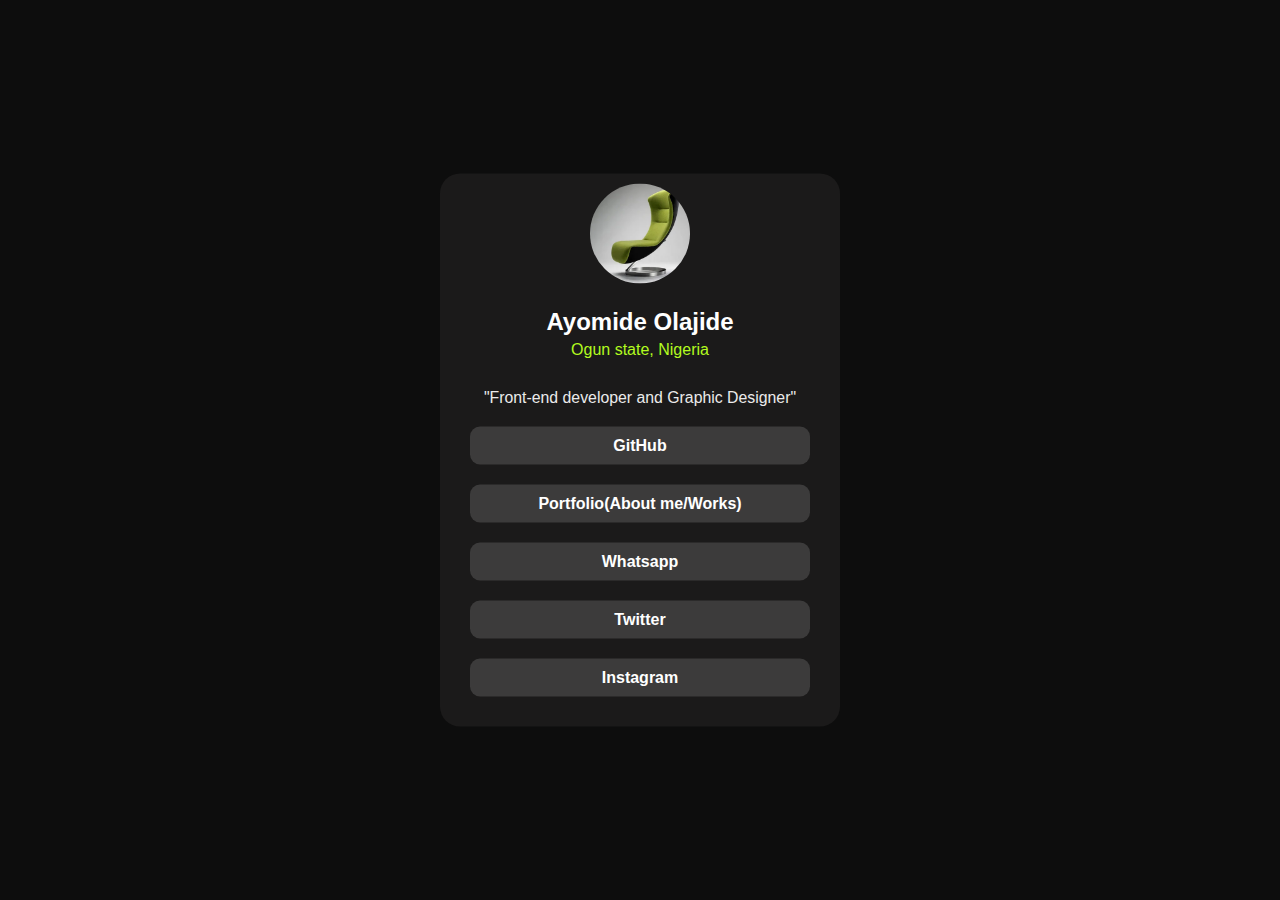
==== index.html @ 933f17f4 "port" ====
<!DOCTYPE html>
<html lang="en">
  <head>
    <meta charset="UTF-8" />
    <meta name="viewport" content="width=device-width, initial-scale=1.0" />
    <link rel="stylesheet" href="/css/styles.css" />
    <title>Social Media link</title>
  </head>
  <body>
    <div class="card">
      <!-- <div class="mood"><label class="switch">
        <span class="sun"><svg xmlns="http://www.w3.org/2000/svg" viewBox="0 0 24 24"><g fill="#ffd43b"><circle r="5" cy="12" cx="12"></circle><path d="m21 13h-1a1 1 0 0 1 0-2h1a1 1 0 0 1 0 2zm-17 0h-1a1 1 0 0 1 0-2h1a1 1 0 0 1 0 2zm13.66-5.66a1 1 0 0 1 -.66-.29 1 1 0 0 1 0-1.41l.71-.71a1 1 0 1 1 1.41 1.41l-.71.71a1 1 0 0 1 -.75.29zm-12.02 12.02a1 1 0 0 1 -.71-.29 1 1 0 0 1 0-1.41l.71-.66a1 1 0 0 1 1.41 1.41l-.71.71a1 1 0 0 1 -.7.24zm6.36-14.36a1 1 0 0 1 -1-1v-1a1 1 0 0 1 2 0v1a1 1 0 0 1 -1 1zm0 17a1 1 0 0 1 -1-1v-1a1 1 0 0 1 2 0v1a1 1 0 0 1 -1 1zm-5.66-14.66a1 1 0 0 1 -.7-.29l-.71-.71a1 1 0 0 1 1.41-1.41l.71.71a1 1 0 0 1 0 1.41 1 1 0 0 1 -.71.29zm12.02 12.02a1 1 0 0 1 -.7-.29l-.66-.71a1 1 0 0 1 1.36-1.36l.71.71a1 1 0 0 1 0 1.41 1 1 0 0 1 -.71.24z"></path></g></svg></span>
        <span class="moon"><svg xmlns="http://www.w3.org/2000/svg" viewBox="0 0 384 512"><path d="m223.5 32c-123.5 0-223.5 100.3-223.5 224s100 224 223.5 224c60.6 0 115.5-24.2 155.8-63.4 5-4.9 6.3-12.5 3.1-18.7s-10.1-9.7-17-8.5c-9.8 1.7-19.8 2.6-30.1 2.6-96.9 0-175.5-78.8-175.5-176 0-65.8 36-123.1 89.3-153.3 6.1-3.5 9.2-10.5 7.7-17.3s-7.3-11.9-14.3-12.5c-6.3-.5-12.6-.8-19-.8z"></path></svg></span>   
        <input type="checkbox" class="input">
        <span class="slider"></span>
      </label></div> -->

      <img src="./images/chair1.png" alt="" />
      <p class="Ayomide">Ayomide Olajide</p>
      <p class="Ogun">Ogun state, Nigeria</p>
      <p class="Front">"Front-end developer and Graphic Designer"</p>
      <div class="pros">
        <a href="https://github.com/midey122" class="links">GitHub</a>
        <a href="/html/port.html" class="links">Portfolio(About me/Works)</a>
        <a href="https://wa.me/09163240645" class="links">Whatsapp</a>
        <a href="https://twitter.com/Midey BB" class="links">Twitter</a>
        <a
          href="https://www.instagram.com/midey937?igsh=OGQ5ZDc2ODk2ZA=="
          class="links"
          >Instagram</a
        >
      </div>
    </div>
  </body>
</html>
---- css/styles.css ----
* {
  margin: 0%;
  padding: 0%;
  box-sizing: border-box;
}
html {
  scroll-behavior: smooth;
}
body {
  position: absolute;
  transform: translate(-50%, -50%);
  top: 50%;
  left: 50%;
  background-color: rgb(13, 13, 13);
  color: white;

  font-family: "Segoe UI", Tahoma, Geneva, Verdana, sans-serif;
}
.mood {
  display: flex;
  justify-content: end;
}
.switch {
  font-size: 17px;
  position: relative;
  display: inline-block;
  width: 64px;
  height: 34px;
}

.switch input {
  opacity: 0;
  width: 0;
  height: 0;
}

.slider {
  position: absolute;
  cursor: pointer;
  top: 0;
  left: 0;
  right: 0;
  bottom: 0;
  background-color: #73c0fc;
  transition: 0.4s;
  border-radius: 30px;
}

.slider:before {
  position: absolute;
  content: "";
  height: 30px;
  width: 30px;
  border-radius: 20px;
  left: 2px;
  bottom: 2px;
  z-index: 2;
  background-color: #e8e8e8;
  transition: 0.4s;
}

.sun svg {
  position: absolute;
  top: 6px;
  left: 36px;
  z-index: 1;
  width: 24px;
  height: 24px;
}

.moon svg {
  fill: #73c0fc;
  position: absolute;
  top: 5px;
  left: 5px;
  z-index: 1;
  width: 24px;
  height: 24px;
}

/* .switch:hover */
.sun svg {
  animation: rotate 15s linear infinite;
}

@keyframes rotate {
  0% {
    transform: rotate(0);
  }

  100% {
    transform: rotate(360deg);
  }
}

/* .switch:hover */
.moon svg {
  animation: tilt 5s linear infinite;
}

@keyframes tilt {
  0% {
    transform: rotate(0deg);
  }

  25% {
    transform: rotate(-10deg);
  }

  75% {
    transform: rotate(10deg);
  }

  100% {
    transform: rotate(0deg);
  }
}

.input:checked + .slider {
  background-color: #183153;
}

.input:focus + .slider {
  box-shadow: 0 0 1px #183153;
}

.input:checked + .slider:before {
  transform: translateX(30px);
}
.card {
  background-color: rgb(27, 26, 26);
  padding: 30px;
  padding-top: 10px;
  width: 400px;
  text-align: center;
  border-radius: 20px;
}
img {
  width: 100px;
  /* margin-top: 30px; */
  margin-bottom: 20px;
  height: 100px;
  border-radius: 50%;
}
.Ayomide {
  font-weight: 600;
  font-size: 1.5em;
  margin-bottom: 5px;
}
.Ogun {
  font-weight: 500;
  color: rgb(178, 251, 31);
  margin-bottom: 30px;
}
.Front {
  font-size: 0.99em;
  margin-bottom: 20px;
  color: rgb(235, 234, 234);
}
.pros {
  display: flex;
  flex-direction: column;
  flex-wrap: wrap;
  justify-content: center;
  align-items: center;
  gap: 20px;
}

.links {
  color: white;
  text-decoration: none;
  font-weight: 600;
  background-color: rgb(60, 59, 59);
  width: 100%;
  font-size: 1em;
  padding: 10px;
  border-radius: 10px;
}
.links:active {
  background-color: rgb(178, 251, 31);
  color: black;
}
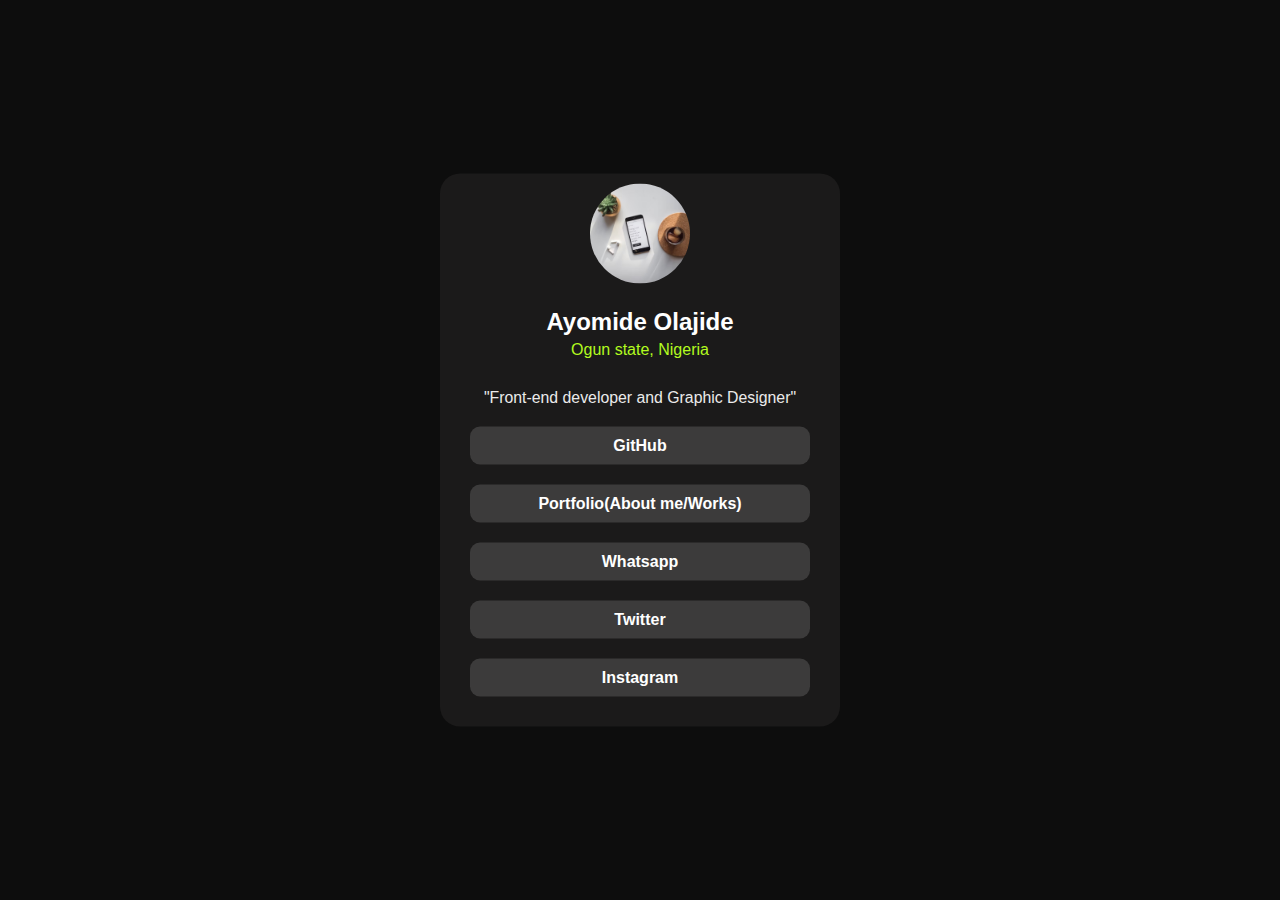
==== commit 9184bd8a: "done" ====
--- a/index.html
+++ b/index.html
@@ -3,7 +3,7 @@
   <head>
     <meta charset="UTF-8" />
     <meta name="viewport" content="width=device-width, initial-scale=1.0" />
-    <link rel="stylesheet" href="/css/styles.css" />
+    <link rel="stylesheet" href="./css/styles.css" />
     <title>Social Media link</title>
   </head>
   <body>
@@ -15,13 +15,13 @@
         <span class="slider"></span>
       </label></div> -->
 
-      <img src="./images/chair1.png" alt="" />
+      <img src="./images/photo-1509395062183-67c5ad6faff9.avif" alt="" />
       <p class="Ayomide">Ayomide Olajide</p>
       <p class="Ogun">Ogun state, Nigeria</p>
       <p class="Front">"Front-end developer and Graphic Designer"</p>
       <div class="pros">
         <a href="https://github.com/midey122" class="links">GitHub</a>
-        <a href="/html/port.html" class="links">Portfolio(About me/Works)</a>
+        <a href="./html/port.html" class="links">Portfolio(About me/Works)</a>
         <a href="https://wa.me/09163240645" class="links">Whatsapp</a>
         <a href="https://twitter.com/Midey BB" class="links">Twitter</a>
         <a
